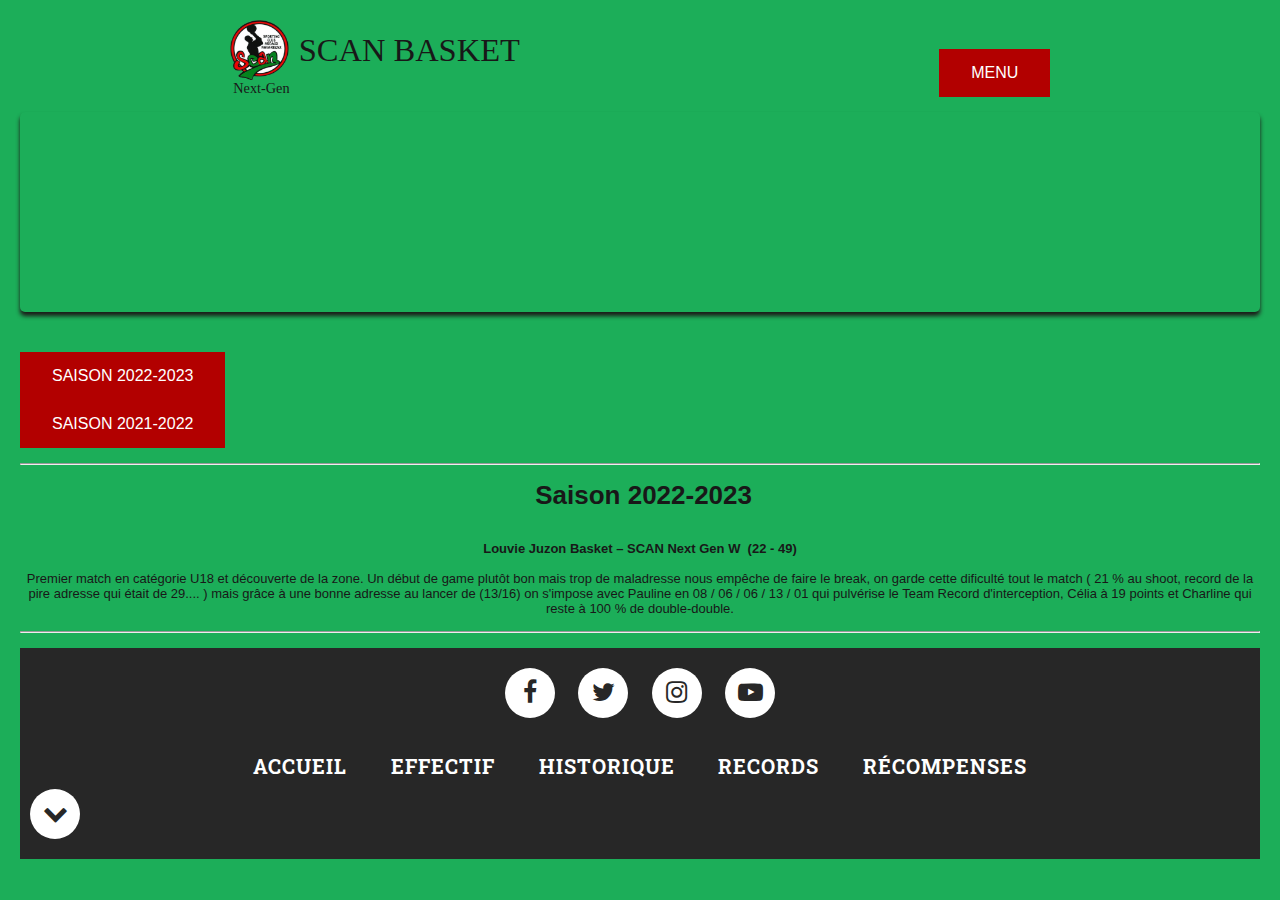
==== 2023.html @ 84771ea8 "Update 2023.html" ====
<!DOCTYPE html>
<html>
    <head>
        <meta charset="utf-8" />
            <link rel="stylesheet" href="lalala.css" />
      <title>SCAN NEXT-GEN</title>
	  <link rel="icon" href="favicon.ico" />
	    <meta="viewport" content="width=device-widht, user-scalable=yes" />
		
  <meta name="description" content="Free Web tutorials">
  <meta name="keywords" content="HTML,CSS,XML,JavaScript">
  <meta name="author" content="W3HUBS">
  <meta name="viewport" content="width=device-width, initial-scale=1.0">
  <link rel="stylesheet" href="https://cdnjs.cloudflare.com/ajax/libs/font-awesome/4.7.0/css/font-awesome.min.css">
  <link href="https://fonts.googleapis.com/css?family=Roboto+Slab" rel="stylesheet"
    </head>
    
    <body>
	
        <div id="bloc_page">
            <header>
                <div id="titre_principal">
                      <div id="logo">
                        <img src="scan (1).png" alt="La coupe" />
                        <h1>SCAN BASKET</h1>    
                    </div>
                    <h2>&nbsp;Next-Gen</h2>
                </div>
                
         
<div class="buttont">
 
        <!-- Logo and navigation menu -->
         <nav>
                    <ul>
                            <li><a href="#menu">MENU</a></li>
                  
						
                    </ul>
                </nav>
    </div>
 
 
    <script>
       
        // Function to toggle the bar
        function geeksforgeeks() {
            var x = document.getElementById("menus");
            if (x.style.display === "block") {
                x.style.display = "none";
            } else {
                x.style.display = "block";
            }
        }
    </script>
 
    <script>
       
        // Function to toggle the plus menu into minus
        function myFunction(x) {
            x.classList.toggle("fa-minus-circle");
        }
    </script>

            </header>     <div
			id="banniere_image">
					
            
            </div><br>
			<div class="buttont2">
 
        <!-- Logo and navigation menu -->
         <nav>
                    <ul>
                              <li><a href="#jajax">SAISON 2022-2023</a></li>
                        <li><a href="newé.html">SAISON 2021-2022</a></li>
                    </ul>
                </nav>
    </div>
		<br> <hr> <br>
         
                   
           <center>    <div id="jajax" > <h1> <b> &nbsp;Saison 2022-2023 </b> </h1> </div>	
				<br>	<br>
	  </center>
          
	     <center>			<div id="jaj"	<h3> <b>Louvie Juzon Basket – SCAN Next Gen W &nbsp;(22 - 49) </b> </h3> </div>
			<br>Premier match en catégorie U18 et découverte de la zone. Un début de game plutôt bon mais trop de maladresse nous empêche de faire le break, on garde cette dificulté tout le match ( 21 % au shoot, record de la pire adresse qui était de 29.... ) mais grâce à une bonne adresse au lancer de (13/16) on s'impose avec Pauline en 08 / 06 / 06 / 13 / 01 qui pulvérise le Team Record d'interception, Célia à 19 points et Charline qui reste à 100 % de double-double.   <br>	 <br><HR> <br>
		 		  </center>
            <footer>
		 <div class="w3hubs-footer">
   	  
   	  <div class="w3hubs-icon">
   		  	<ul>
   	  		<li><a href="https://www.facebook.com/juliedpoy" target="black"><i class="fa fa-facebook"></i></a></li>
   	  		
   	  		<li><a href="https://mobile.twitter.com/SCANnextGen" target="black"><i class="fa fa-twitter"></i></a></li>
   	  		<li><a href="https://www.instagram.com/scannextgen/" target="black"><i class="fa fa-instagram"></i></a></li>
   	  		<li><a href="https://www.youtube.com/channel/UCivgGgfOz1Rn9DYXvN5jFkA" target="black"><i class="fa fa-youtube-play"></i></a></li>
   	  	</ul>
   	  </div>
   	  <div id="menu" class="w3hubs-nav">
   	  	<ul>
   	  	<li><a href="index.html">Accueil</a></li>
   	  		<li><a href="new 3.html">Effectif</a></li>
   	  		<li><a href="newé.html">Historique</a></li>
   	  		<li><a href="new.html">Records</a></li>
			<li><a href="trophées.html">Récompenses</a></li>
   	  		
   	  		

   	  	</ul>
   	  </div>

	  

   	  <div class="w3hubs-nav2">
   	  	<ul>
   	  		
   	  		<li><a href="#" title="To Top"><i class="fa fa-chevron-down"></i></a></li>
   	  		
   	  	</ul>
   	  </div>
   </div>

            </footer>
          
        </div>
    </body>
</html>
---- lalala.css ----
/* Tout*/
@import url('https://fonts.googleapis.com/css2?family=DynaPuff:wght@700&display=swap');
         * {
        margin: 0px;
        padding: 0px;
        list-style-type: none;
        box-sizing: border-box;
      }
	  
body{
  margin: 20px;
  background: #1CAE59;
  font-size: small;
  font-family: 'Trebuchet MS', Arial, sans-serif;
  text-align: left;
  color: #181818;
  
}

.flotte {
float:right;
margin: bottom;
}

body

.buttont a {
  background-color: #b20000;
  border: none;
  color: white;
  padding: 15px 32px;
  text-align: center;
  text-decoration: none;
  display: inline-block;
  font-size: 16px;
}
.buttont2 a {
  background-color: #b20000;
  border: none;
  color: white;
  padding: 15px 32px;
  text-align: center;
  text-decoration: none;
  display: inline-block;
  font-size: 16px;
}

aside
{
    flex: 1.2;
    position: relative;
    background-color: #706b64;
    box-shadow: 0px 2px 5px #1c1a19;
    border-radius: 5px;
    padding: 10px;
    color: white;
    font-size: 2em;
}

#photo
{
    text-align: center;
	
}

#photo img
{
    border: 1px solid #181818;
	width: 130px;
	height: 130px;
}

aside img
{
    margin-right: 2px;
}

/* Avant Banniere */

#ett
{

vertical-align: middle }

header
{
	
      background: #1CAE59;
    display: flex;
    justify-content: space-around;
    align-items: flex-end;
}
#titre_principal
{
    display: flex;
    flex-direction: column;
	
}
#logo
{
    display: flex;
    flex-direction: row;
    align-items: center;
}
#logo img
{
    width: 59px;
    height: 60px;
}
header h1
{
    font-family: 'BallparkWeiner', serif;
    font-size: 2.5em;
    font-weight: normal;
    margin: 0 0 0 10px;
}

header h2
{
    font-family: Dayrom, serif;
    font-size: 1.1em;
    margin-top: 0px;
    font-weight: normal;
}

#titre{
	

font-family:Bookman Old Style, Book Antiqua, Garamond;
font-size=4pt;

}
/* Navigation */

 /* Navigation bar styling */
        .menu-list {
       

            color: white;
       
        }
         
        /* Logo, navigation menu styling */
        .geeks {
            overflow: hidden;
            background-color: #111;
         position: relative;
        }
         
        /* styling navigation menu */
        .geeks #menus {
            display: none;
        }
         
        /* Link specific styling */
        .geeks a {
            text-decoration: none;
            color: grey;
            padding: 14px 16px;
            font-size: 16px;
            display: block;
        }
         
        /* Navigation toggle menu styling */
        .geeks a.icon {
            display: block;
            position: absolute;
            right: 0;
            top: 0;
        }
         
        /* hover effect on navigation logo and menu */
        .geeks a:hover {
            background-color: #ddd;
            color: black;
        } 
		
/* Bannière */

#banniere_image
{
    margin-top: 15px;
    height: 200px;
    border-radius: 5px;
    background: url('1234.png') no-repeat;
  
    box-shadow: 0px 4px 4px #1c1a19;
    margin-bottom: 25px;
}



.bouton 

{
	background-color: #6a6767;
	border: none;
	color: white;
	padding: 1rem;
	text-align: center;
	text-decoration: none;
	display: inline-block;
	font-size: 1rem;
	margin: 4px 2 px;
	border-radius: 2rem;
	
}


.bouton_rouge img
{
    border: 0;
}


/* Corps */

#hh 
{
font-family: 'DynaPuff', cursive;
font-size: 2rem;
}
/* Footer */

.w3hubs-footer{
	width: 100%;
	height: auto;
	margin: auto;
	background:#272727;
	padding: 20px 0px;
	
}
.w3hubs-icon{
	width: 100%;
	height: auto;
	margin: auto;
	
}
.w3hubs-icon ul{
	margin: 0px;
	padding: 0px;
	text-align: center;
}

.w3hubs-icon ul li{
	display: inline-block;
	width: 50px;
	height: 50px;
	margin: 0px 10px;
	border-radius: 100%;
	background: white; 
}
.w3hubs-icon ul li a{
	text-decoration: none;
	color: #272727;
	font-size: 25px;
	display: block;
}
.w3hubs-icon ul li a i{
	line-height: 50px;
}
.w3hubs-icon ul li:hover{
	background: #e67e22;
}
.w3hubs-icon ul li a:hover >i{
	transform: scale(1.6) rotate(25deg);
}
.w3hubs-nav{
	width: 100%;
	height: auto;
	margin: auto;
	margin-top: 25px;
}
.w3hubs-nav ul{
	margin: 0px;
	padding: 0px;
	text-align: center;
}


.w3hubs-nav ul li{
	display: inline-block;
	margin: 10px 20px;	 
}
.w3hubs-nav ul li a{
	text-decoration: none;
	outline: none;
	font-family: 'Roboto Slab', serif;
	font-size: 20px;
	color: #fff;
	font-weight: bold;
	text-transform: uppercase;
	letter-spacing: 1px;
}
.w3hubs-nav ul li a:hover{
	color:  #e67e22;
}

.w3hubs-nav1{
	width: 100%;
	height: auto;
	margin: auto;
	margin-top: 15px;
}
.w3hubs-nav1 ul{
	margin: 0px;
	padding: 0px;
	text-align: center;
}


.w3hubs-nav1 ul li{
	display: inline-block;
	margin: 0px 20px;	 
}
.w3hubs-nav1 ul li a{
	text-decoration: none;
	outline: none;
	font-family: 'Roboto Slab', serif;
	font-size: 20px;
	color: #fff;
	font-weight: bold;
	text-transform: uppercase;
	letter-spacing: 1px;
}
.w3hubs-nav1 ul li a:hover{
	color:  #e67e22;
}
.w3hubs-nav2{
	width: 100%;
	height: auto;
	margin: auto;
}
.w3hubs-nav2 ul{
	
	text-align: center;
}

.w3hubs-nav2 ul li{
	
	width: 50px;
	height: 50px;
	margin: 0px 10px;
	border-radius: 100%;
	background:#fff; 
}
.w3hubs-nav2 ul li a{
	text-decoration: none;
	color: #272727;
	font-size: 25px;
	display: block;
}
.w3hubs-nav2 ul li a i{
	line-height: 50px;
}
.w3hubs-nav2 ul li:hover{
	background: #e67e22;
}
.w3hubs-nav2 ul li a:hover >i{
	transform: scale(1.6) rotate(180deg);
}
.footer-end{
	width: 100%;
	height: auto;
	margin: auto;
	background: #7DCEA0;
	padding: 10px;
	font-family: 'Roboto Slab', serif;
	font-size: 16px;
	text-align: center;
}
.footer-end p{
	font-family: 'Roboto Slab', serif;
	font-size: 16px;
	text-align: center;
	color: #fff;
	font-weight: bold;
	letter-spacing: 2px;

}
.footer-end a{

text-decoration: none;
color: #fff
}
.footer-end a:hover{
	color:  #e67e22;
}

@media(max-width:691px ){
.w3hubs-nav1 ul li a,.w3hubs-nav ul li a{
	font-size: 16px;
}
}
@media(max-width:604px ){
.w3hubs-nav1 ul li a,.w3hubs-nav ul li a{
	font-size: 14px;
}
.w3hubs-nav ul li{
	padding: 0px ;
}
}
@media(max-width:559px ){

.w3hubs-nav1 ul li a,.w3hubs-nav ul li a{
	font-size: 13px;
}

}
@media(max-width:539px ){
.w3hubs-nav1 ul li a,.w3hubs-nav ul li a{
	font-size: 11px;
}
.w3hubs-nav ul li{
	margin: 5px 20px;
}
.w3hubs-nav ul li.p1 {
    padding-top: 10px;
}
}
@media(max-width:380px ){
	.w3hubs-nav ul li,.w3hubs-nav1 ul li{
		display: block;
		padding: 5px;
	}
.w3hubs-nav2 ul li{
	display: none;
}
.w3hubs-icon ul li a i {
    line-height: 38px;
}
.w3hubs-icon ul li a{
	font-size: 20px;
}
.w3hubs-icon ul li{
width: 40px;
    height: 40px;
}
}
@media(max-width: 375px){
	.w3hubs-nav ul li.p1 {
    padding-top: 0px;
}
}
/* tableau */

.table-style  {
    border-collapse: collapse;
    box-shadow: 0 5px 50px rgba(0,0,0,0.15);
    cursor: pointer;
    margin: 0px auto;
    border: 2px solid black;
}

thead tr {
    background-color: #bf0000;
    color: black;
    text-align: left;
}
/* changez une sur deux */
tr:nth-child(even) { 
background-color: #3aab63; 
} 

th, td {
    padding: 15px 70px;
    text-align: center;
}

tbody tr, td, th {
    border: 1px solid black;
	
}

tbody tr{
    background-color: #2a7d34;
}

@media screen and (max-width: 550px) {
  body {
    align-items: flex-start;
  }
  .table-style  {
    width: 100%;
    margin: 0px;
    font-size: 10px;
  }
  th, td {
    padding: 10px 7px;
}

}
@media(max-width:691px ){
.w3hubs-nav1 ul li a,.w3hubs-nav ul li a{
	font-size: 16px;
}
@media(max-width:380px ){
	.hh h2 {
	font-size: 10px; }
	}

@media(max-width:427px ){
	.hh h1 {
	font-size: 8px; }
	}
	#j { 
	font-size: 20px;
	}
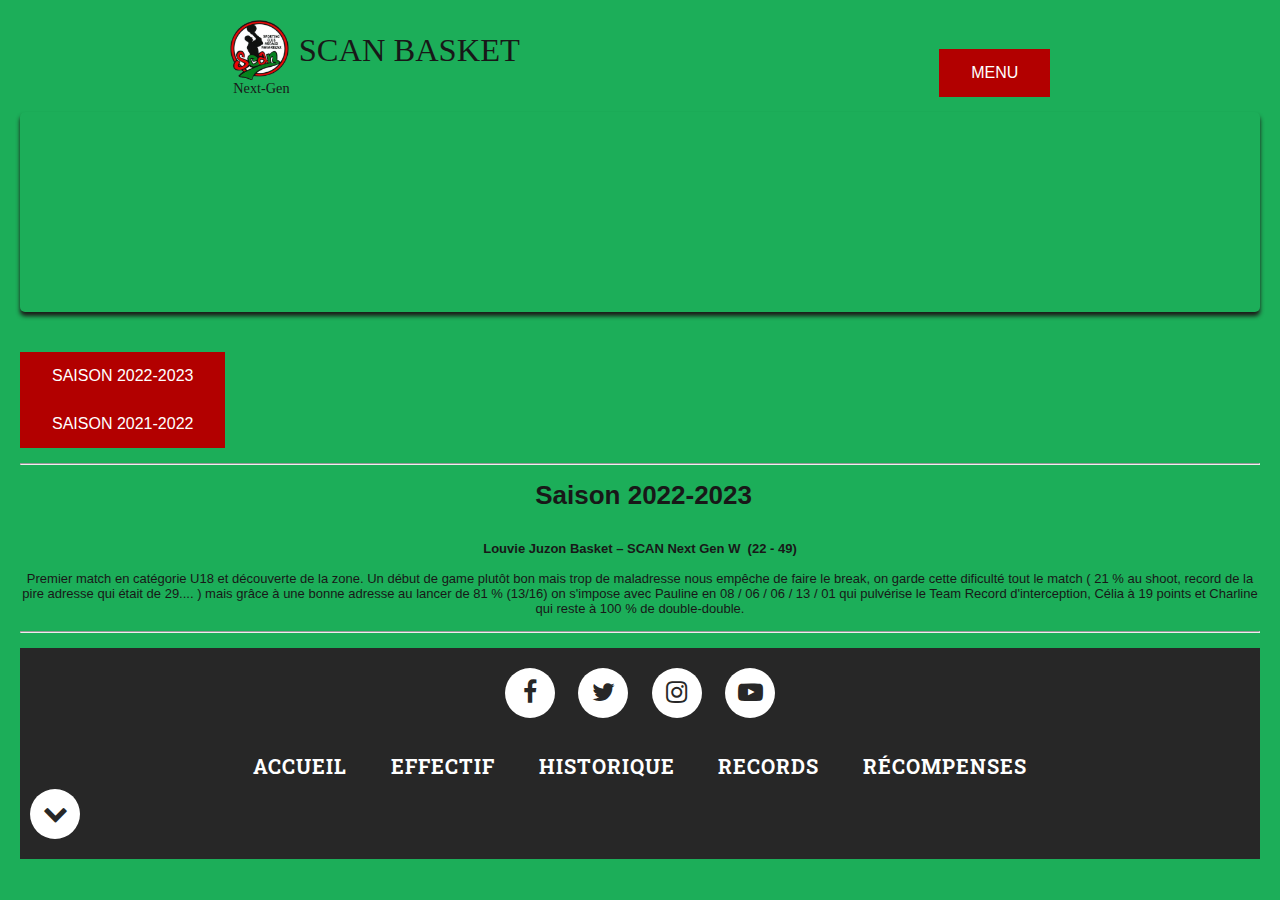
==== commit 0ff81a6e: "Update 2023.html" ====
--- a/2023.html
+++ b/2023.html
@@ -85,7 +85,7 @@
 	  </center>
           
 	     <center>			<div id="jaj"	<h3> <b>Louvie Juzon Basket – SCAN Next Gen W &nbsp;(22 - 49) </b> </h3> </div>
-			<br>Premier match en catégorie U18 et découverte de la zone. Un début de game plutôt bon mais trop de maladresse nous empêche de faire le break, on garde cette dificulté tout le match ( 21 % au shoot, record de la pire adresse qui était de 29.... ) mais grâce à une bonne adresse au lancer de (13/16) on s'impose avec Pauline en 08 / 06 / 06 / 13 / 01 qui pulvérise le Team Record d'interception, Célia à 19 points et Charline qui reste à 100 % de double-double.   <br>	 <br><HR> <br>
+			<br>Premier match en catégorie U18 et découverte de la zone. Un début de game plutôt bon mais trop de maladresse nous empêche de faire le break, on garde cette dificulté tout le match ( 21 % au shoot, record de la pire adresse qui était de 29.... ) mais grâce à une bonne adresse au lancer de 81 % (13/16) on s'impose avec Pauline en 08 / 06 / 06 / 13 / 01 qui pulvérise le Team Record d'interception, Célia à 19 points et Charline qui reste à 100 % de double-double.   <br>	 <br><HR> <br>
 		 		  </center>
             <footer>
 		 <div class="w3hubs-footer">
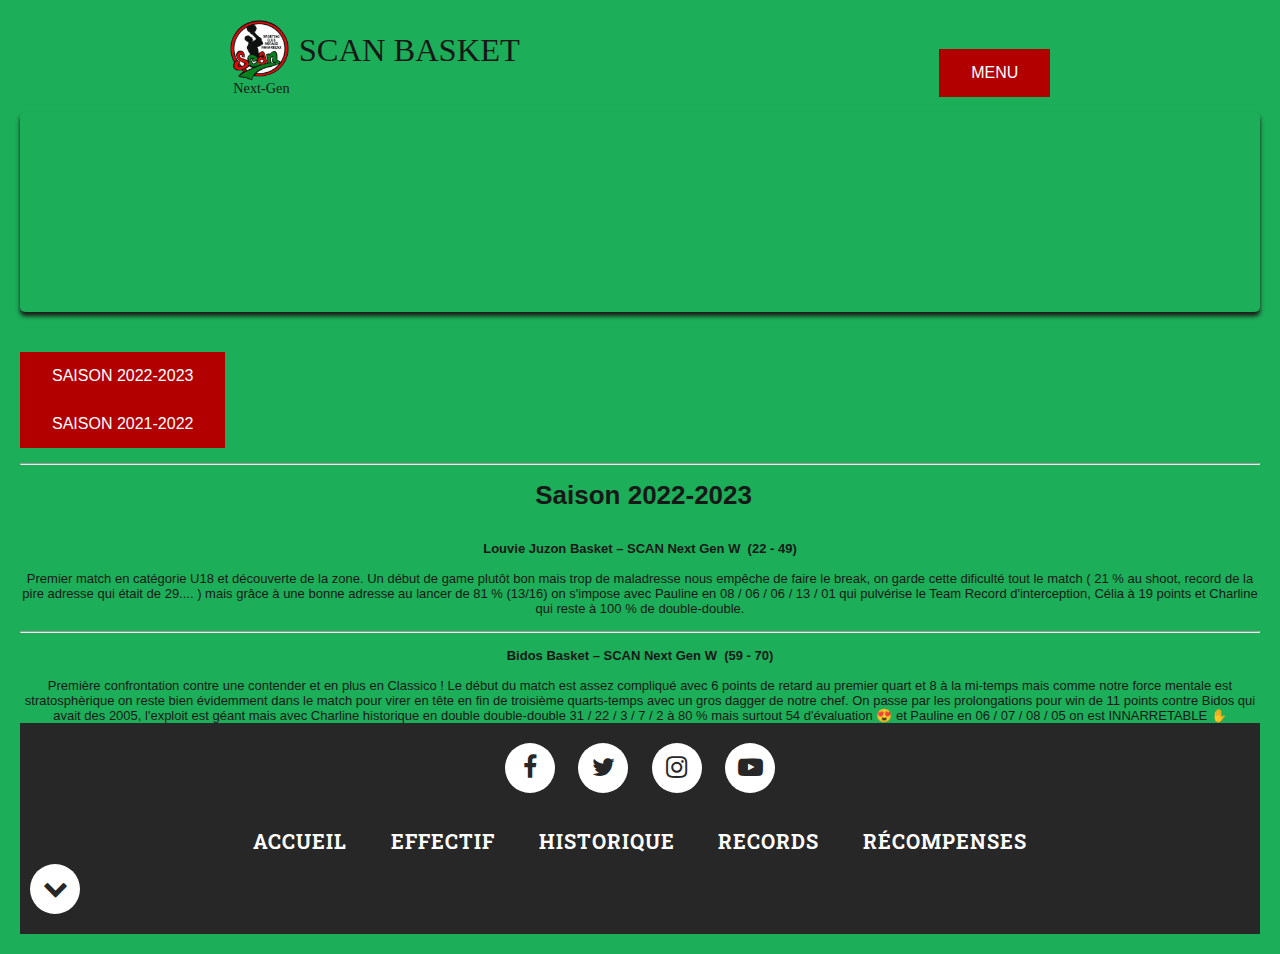
==== commit 9d7511be: "Update 2023.html" ====
--- a/2023.html
+++ b/2023.html
@@ -87,6 +87,10 @@
 	     <center>			<div id="jaj"	<h3> <b>Louvie Juzon Basket – SCAN Next Gen W &nbsp;(22 - 49) </b> </h3> </div>
 			<br>Premier match en catégorie U18 et découverte de la zone. Un début de game plutôt bon mais trop de maladresse nous empêche de faire le break, on garde cette dificulté tout le match ( 21 % au shoot, record de la pire adresse qui était de 29.... ) mais grâce à une bonne adresse au lancer de 81 % (13/16) on s'impose avec Pauline en 08 / 06 / 06 / 13 / 01 qui pulvérise le Team Record d'interception, Célia à 19 points et Charline qui reste à 100 % de double-double.   <br>	 <br><HR> <br>
 		 		  </center>
+
+	     <center>			<div id="jaj"	<h3> <b>Bidos Basket – SCAN Next Gen W &nbsp;(59 - 70) </b> </h3> </div>
+			<br>Première confrontation contre une contender et en plus en Classico !
+Le début du match est assez compliqué avec 6 points de retard au premier quart et 8 à la mi-temps mais comme notre force mentale est stratosphèrique on reste bien évidemment dans le match pour virer en tête en fin de troisième quarts-temps avec un gros dagger de notre chef. On passe par les prolongations pour win de 11 points contre Bidos qui avait des 2005, l'exploit est géant mais avec Charline historique en double double-double 31 / 22 / 3 / 7 / 2 à 80 % mais surtout 54 d'évaluation 😍 et Pauline en 06 / 07 / 08 / 05 on est INNARRETABLE ✋  </center>
             <footer>
 		 <div class="w3hubs-footer">
    	  
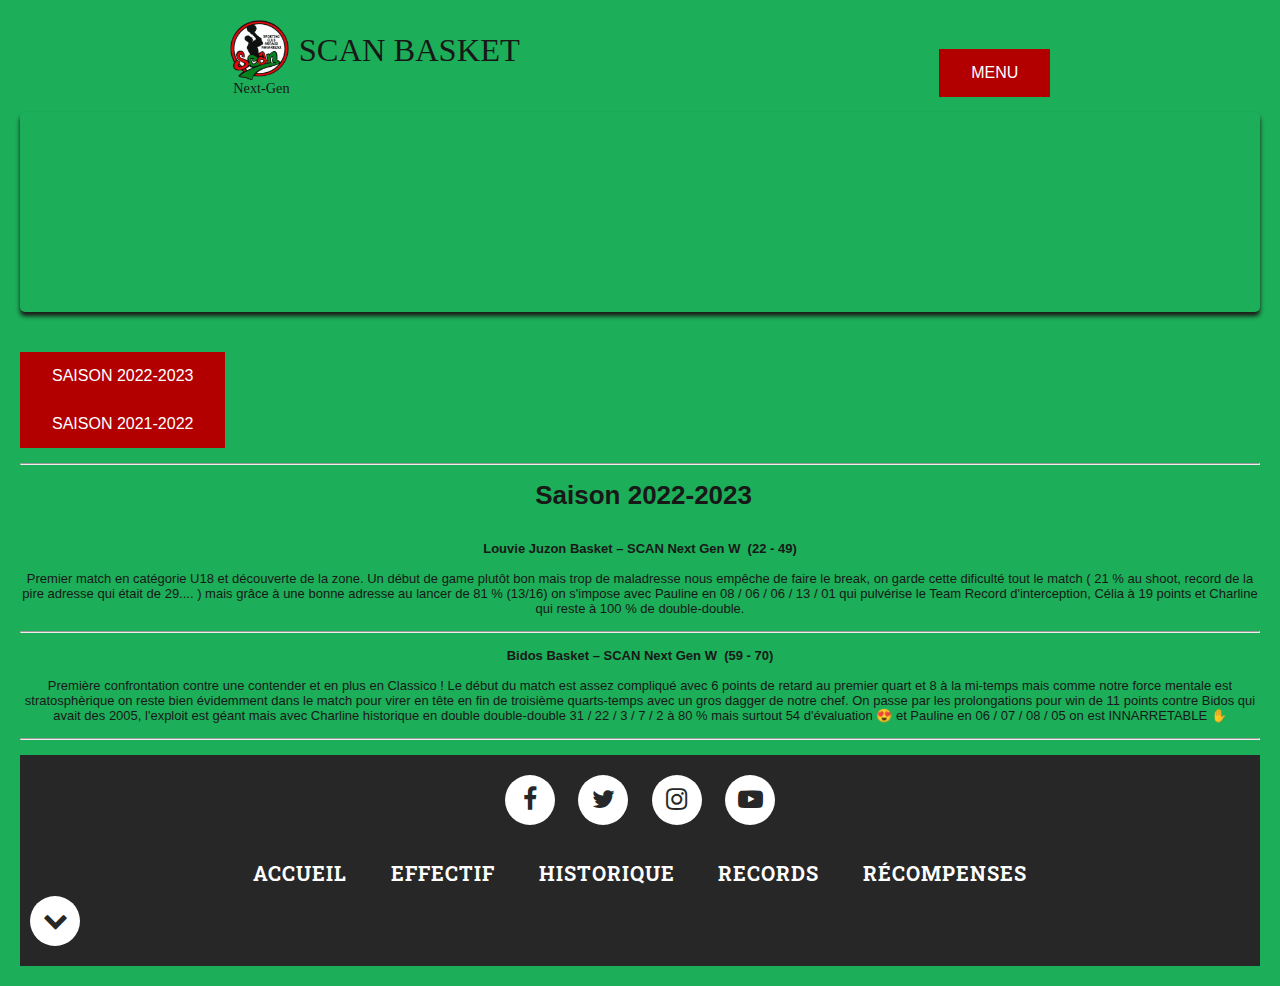
==== commit 42b470a0: "Update 2023.html" ====
--- a/2023.html
+++ b/2023.html
@@ -90,7 +90,7 @@
 
 	     <center>			<div id="jaj"	<h3> <b>Bidos Basket – SCAN Next Gen W &nbsp;(59 - 70) </b> </h3> </div>
 			<br>Première confrontation contre une contender et en plus en Classico !
-Le début du match est assez compliqué avec 6 points de retard au premier quart et 8 à la mi-temps mais comme notre force mentale est stratosphèrique on reste bien évidemment dans le match pour virer en tête en fin de troisième quarts-temps avec un gros dagger de notre chef. On passe par les prolongations pour win de 11 points contre Bidos qui avait des 2005, l'exploit est géant mais avec Charline historique en double double-double 31 / 22 / 3 / 7 / 2 à 80 % mais surtout 54 d'évaluation 😍 et Pauline en 06 / 07 / 08 / 05 on est INNARRETABLE ✋  </center>
+Le début du match est assez compliqué avec 6 points de retard au premier quart et 8 à la mi-temps mais comme notre force mentale est stratosphèrique on reste bien évidemment dans le match pour virer en tête en fin de troisième quarts-temps avec un gros dagger de notre chef. On passe par les prolongations pour win de 11 points contre Bidos qui avait des 2005, l'exploit est géant mais avec Charline historique en double double-double 31 / 22 / 3 / 7 / 2 à 80 % mais surtout 54 d'évaluation 😍 et Pauline en 06 / 07 / 08 / 05 on est INNARRETABLE ✋ <br> <br> <hr> <br>  </center>
             <footer>
 		 <div class="w3hubs-footer">
    	  
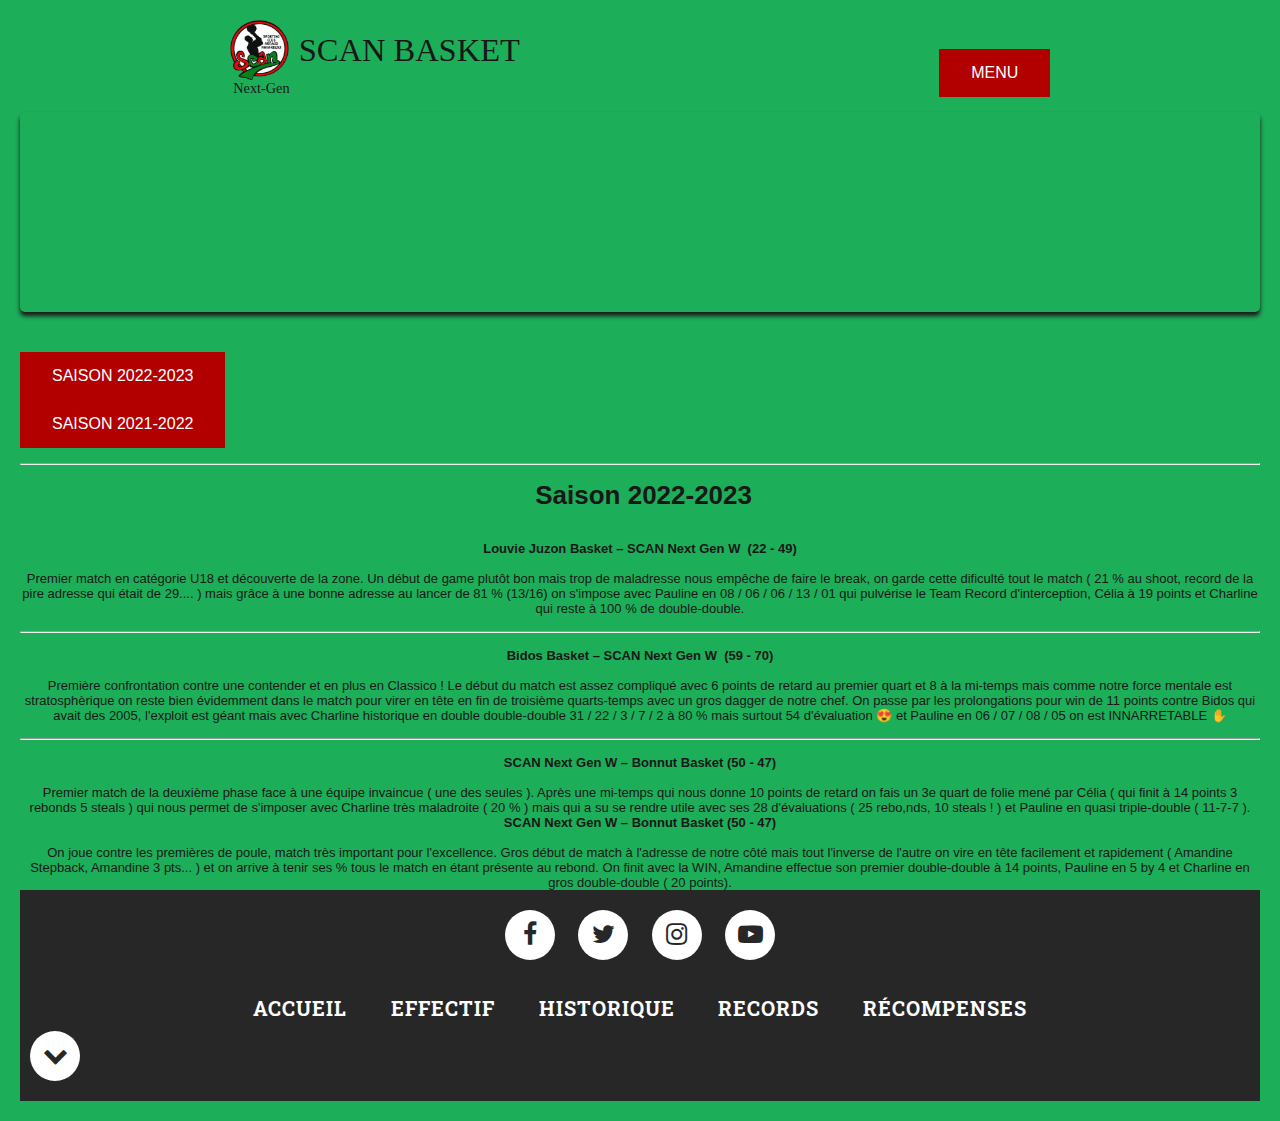
==== commit b25b8e22: "Update 2023.html" ====
--- a/2023.html
+++ b/2023.html
@@ -91,7 +91,12 @@
 	     <center>			<div id="jaj"	<h3> <b>Bidos Basket – SCAN Next Gen W &nbsp;(59 - 70) </b> </h3> </div>
 			<br>Première confrontation contre une contender et en plus en Classico !
 Le début du match est assez compliqué avec 6 points de retard au premier quart et 8 à la mi-temps mais comme notre force mentale est stratosphèrique on reste bien évidemment dans le match pour virer en tête en fin de troisième quarts-temps avec un gros dagger de notre chef. On passe par les prolongations pour win de 11 points contre Bidos qui avait des 2005, l'exploit est géant mais avec Charline historique en double double-double 31 / 22 / 3 / 7 / 2 à 80 % mais surtout 54 d'évaluation 😍 et Pauline en 06 / 07 / 08 / 05 on est INNARRETABLE ✋ <br> <br> <hr> <br>  </center>
-            <footer>
+               <center>			<div id="jaj"	<h3> <b>SCAN Next Gen W –  Bonnut Basket&nbsp;(50 - 47) </b> </h3> </div>
+			<br>Premier match de la deuxième phase face à une équipe invaincue ( une des seules ). Après une mi-temps qui nous donne 10 points de retard on fais un 3e quart de folie mené par Célia ( qui finit à 14 points 3 rebonds 5 steals ) qui nous permet de s'imposer avec Charline très maladroite ( 20 % ) mais qui a su se rendre utile avec ses 28 d'évaluations ( 25 rebo,nds, 10 steals ! ) et Pauline en quasi triple-double ( 11-7-7 ).
+	 <center>			<div id="jaj"	<h3> <b>SCAN Next Gen W –  Bonnut Basket&nbsp;(50 - 47) </b> </h3> </div>
+			<br>On joue contre les premières de poule, match très important pour l'excellence. Gros début de match à l'adresse de notre côté mais tout l'inverse de l'autre on vire en tête facilement et rapidement ( Amandine Stepback, Amandine 3 pts... ) et on arrive à tenir ses % tous le match en étant présente au rebond. On finit avec la WIN, Amandine effectue son premier double-double à 14 points, Pauline en 5 by 4 et Charline en gros double-double ( 20 points).  
+	
+<footer>
 		 <div class="w3hubs-footer">
    	  
    	  <div class="w3hubs-icon">
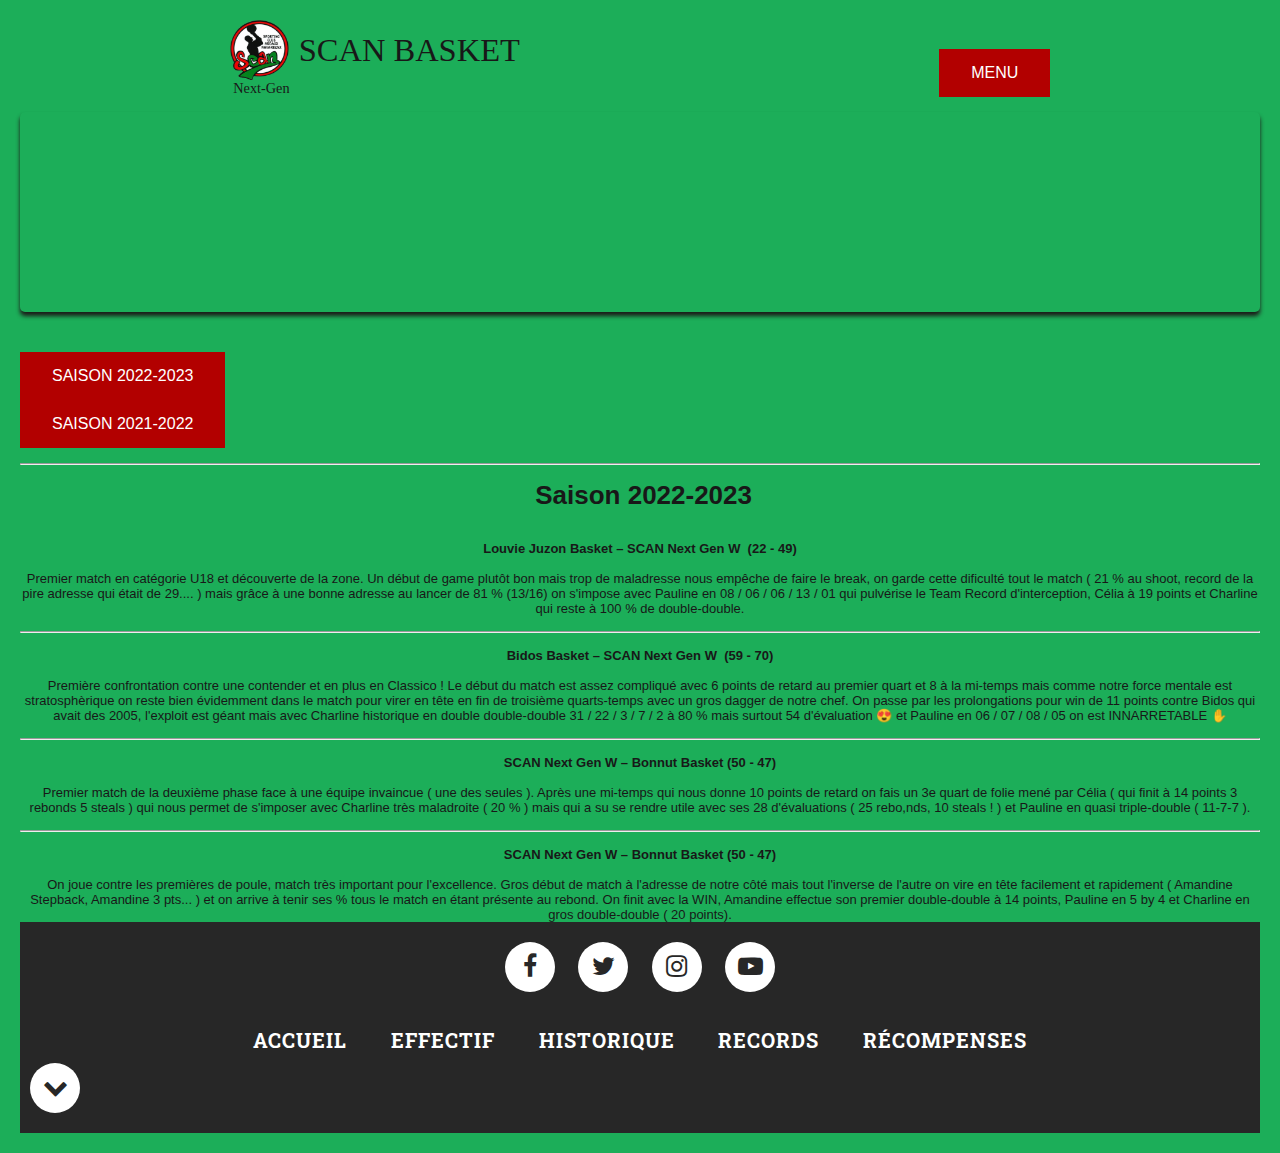
==== commit 914f3418: "Update 2023.html" ====
--- a/2023.html
+++ b/2023.html
@@ -92,7 +92,7 @@
 			<br>Première confrontation contre une contender et en plus en Classico !
 Le début du match est assez compliqué avec 6 points de retard au premier quart et 8 à la mi-temps mais comme notre force mentale est stratosphèrique on reste bien évidemment dans le match pour virer en tête en fin de troisième quarts-temps avec un gros dagger de notre chef. On passe par les prolongations pour win de 11 points contre Bidos qui avait des 2005, l'exploit est géant mais avec Charline historique en double double-double 31 / 22 / 3 / 7 / 2 à 80 % mais surtout 54 d'évaluation 😍 et Pauline en 06 / 07 / 08 / 05 on est INNARRETABLE ✋ <br> <br> <hr> <br>  </center>
                <center>			<div id="jaj"	<h3> <b>SCAN Next Gen W –  Bonnut Basket&nbsp;(50 - 47) </b> </h3> </div>
-			<br>Premier match de la deuxième phase face à une équipe invaincue ( une des seules ). Après une mi-temps qui nous donne 10 points de retard on fais un 3e quart de folie mené par Célia ( qui finit à 14 points 3 rebonds 5 steals ) qui nous permet de s'imposer avec Charline très maladroite ( 20 % ) mais qui a su se rendre utile avec ses 28 d'évaluations ( 25 rebo,nds, 10 steals ! ) et Pauline en quasi triple-double ( 11-7-7 ).
+			<br>Premier match de la deuxième phase face à une équipe invaincue ( une des seules ). Après une mi-temps qui nous donne 10 points de retard on fais un 3e quart de folie mené par Célia ( qui finit à 14 points 3 rebonds 5 steals ) qui nous permet de s'imposer avec Charline très maladroite ( 20 % ) mais qui a su se rendre utile avec ses 28 d'évaluations ( 25 rebo,nds, 10 steals ! ) et Pauline en quasi triple-double ( 11-7-7 ).  <br>	 <br><HR> <br>
 	 <center>			<div id="jaj"	<h3> <b>SCAN Next Gen W –  Bonnut Basket&nbsp;(50 - 47) </b> </h3> </div>
 			<br>On joue contre les premières de poule, match très important pour l'excellence. Gros début de match à l'adresse de notre côté mais tout l'inverse de l'autre on vire en tête facilement et rapidement ( Amandine Stepback, Amandine 3 pts... ) et on arrive à tenir ses % tous le match en étant présente au rebond. On finit avec la WIN, Amandine effectue son premier double-double à 14 points, Pauline en 5 by 4 et Charline en gros double-double ( 20 points).  
 	
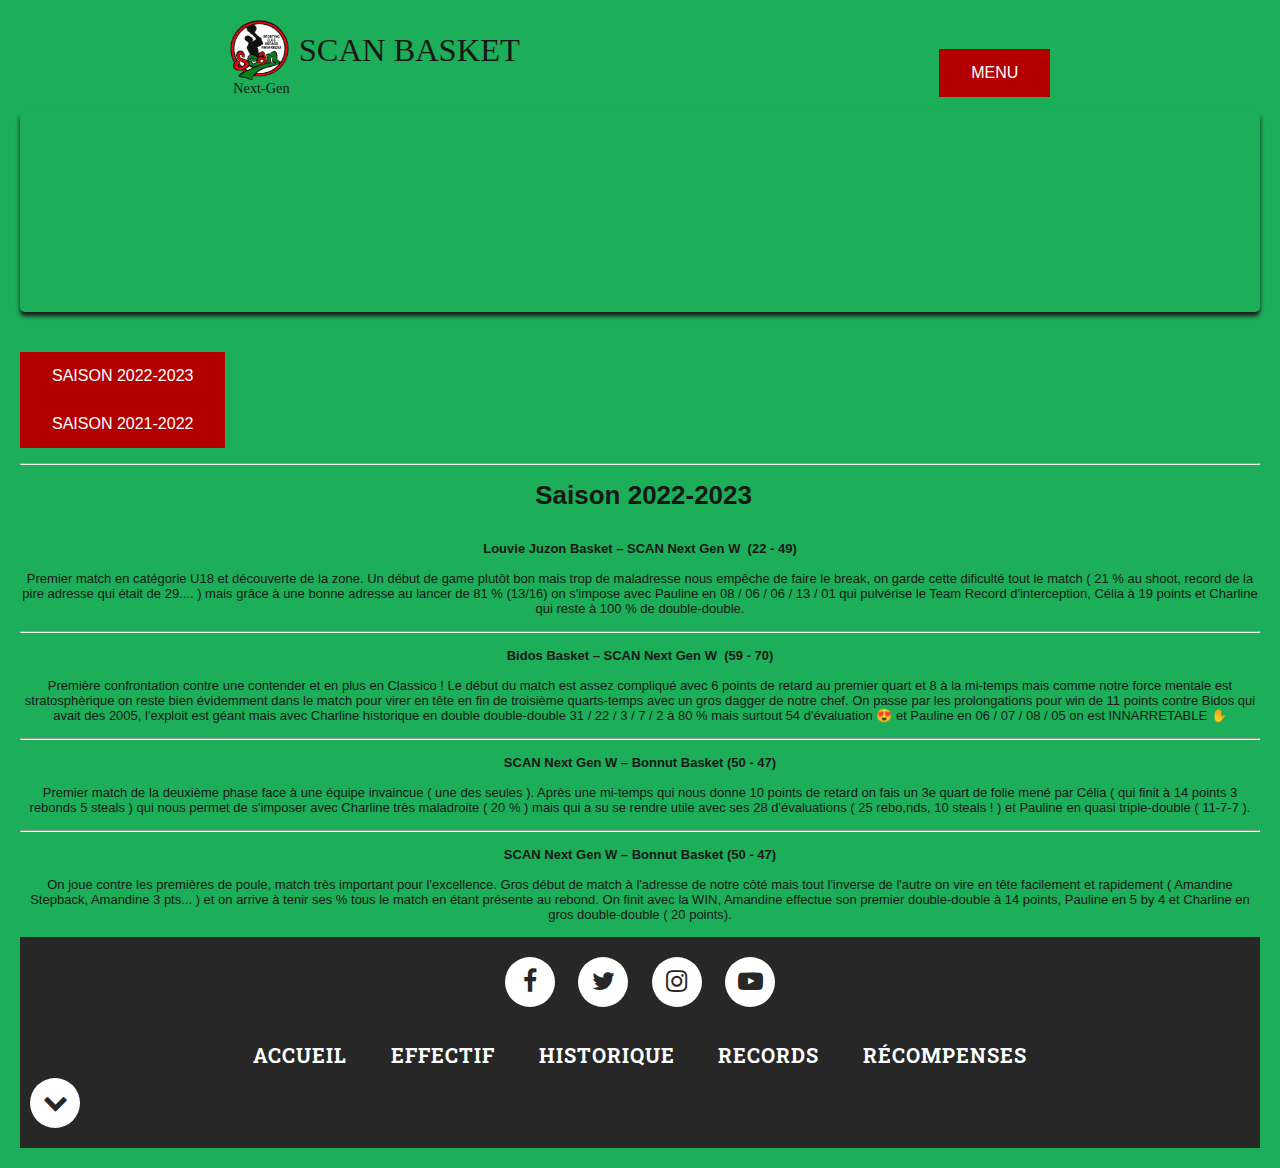
==== commit ec0b3a57: "Update 2023.html" ====
--- a/2023.html
+++ b/2023.html
@@ -96,7 +96,7 @@
 	 <center>			<div id="jaj"	<h3> <b>SCAN Next Gen W –  Bonnut Basket&nbsp;(50 - 47) </b> </h3> </div>
 			<br>On joue contre les premières de poule, match très important pour l'excellence. Gros début de match à l'adresse de notre côté mais tout l'inverse de l'autre on vire en tête facilement et rapidement ( Amandine Stepback, Amandine 3 pts... ) et on arrive à tenir ses % tous le match en étant présente au rebond. On finit avec la WIN, Amandine effectue son premier double-double à 14 points, Pauline en 5 by 4 et Charline en gros double-double ( 20 points).  
 	
-<footer>
+<br> <br><footer>
 		 <div class="w3hubs-footer">
    	  
    	  <div class="w3hubs-icon">
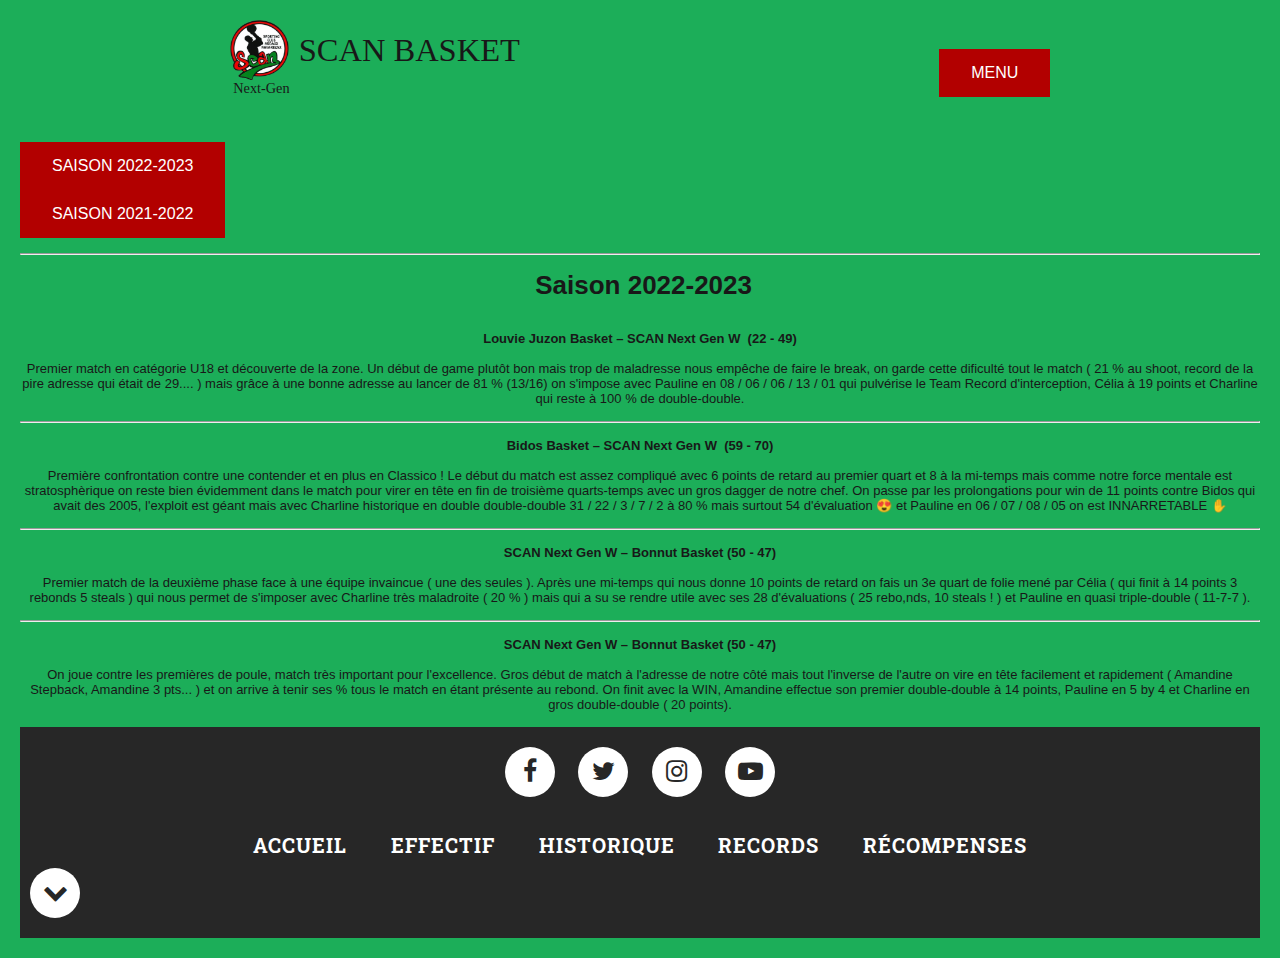
==== commit 652fa034: "Add files via upload" ====
--- a/2023.html
+++ b/2023.html
@@ -62,11 +62,7 @@
         }
     </script>
 
-            </header>     <div
-			id="banniere_image">
-					
-            
-            </div><br>
+            </header>        <br> <br><br>
 			<div class="buttont2">
  
         <!-- Logo and navigation menu -->
